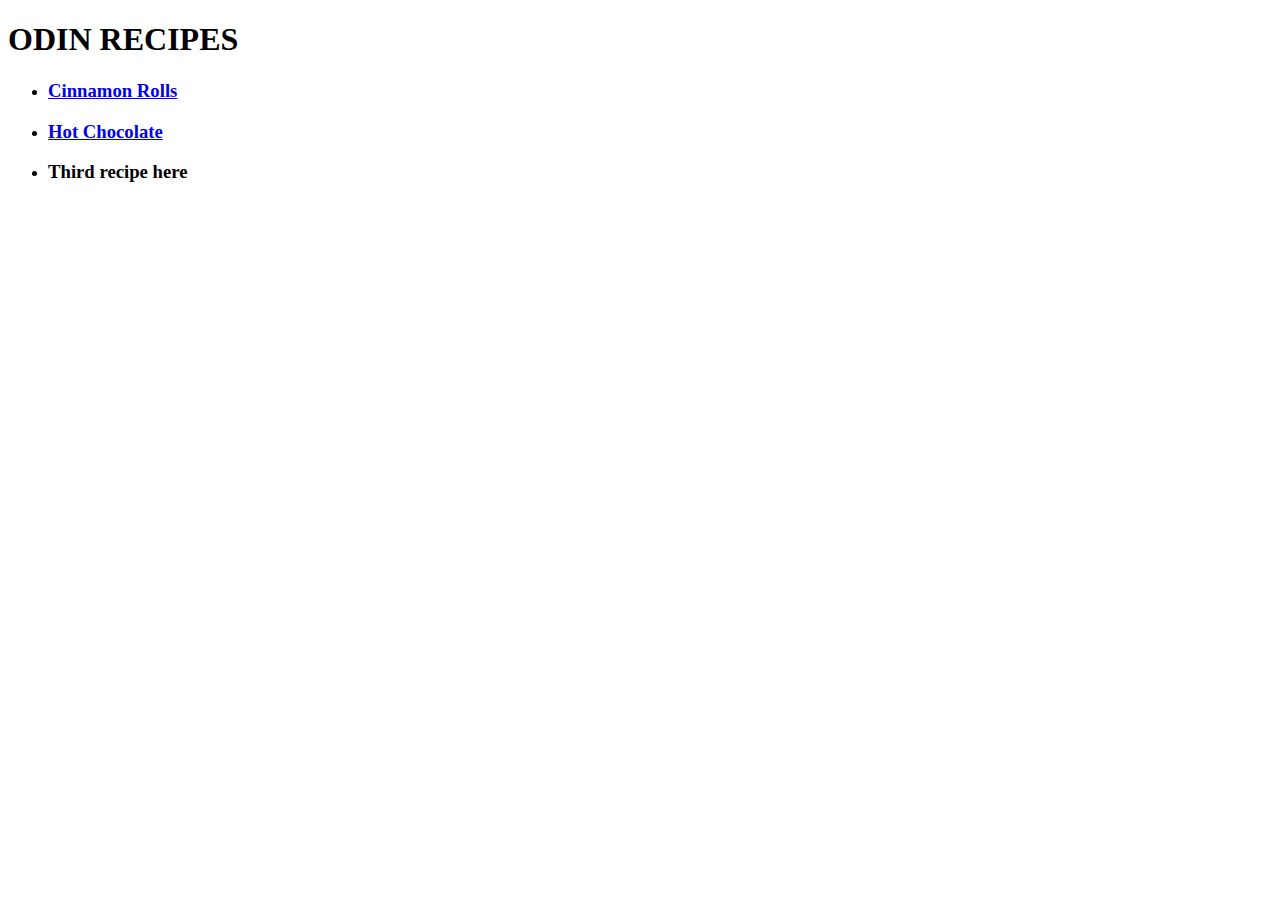
==== index.html @ d545f62a "add new recipes" ====
<!DOCTYPE html>
<html lang="en">
    <head>
        <meta charset="UTF-8">
        <title>Odin Recipes</title>
    </head>
    <body>
        <h1>ODIN RECIPES</h1>
        <ul>
            <li><h3><a href="./recipes/cinnamonrolls.html">Cinnamon Rolls</a></h3></li>
            <li><h3><a href="./recipes/hotchocolate.html">Hot Chocolate</a></h3></li>
            <li><h3><a>Third recipe here</a></h3></li>
        
        </ul>
    </body>
</html>
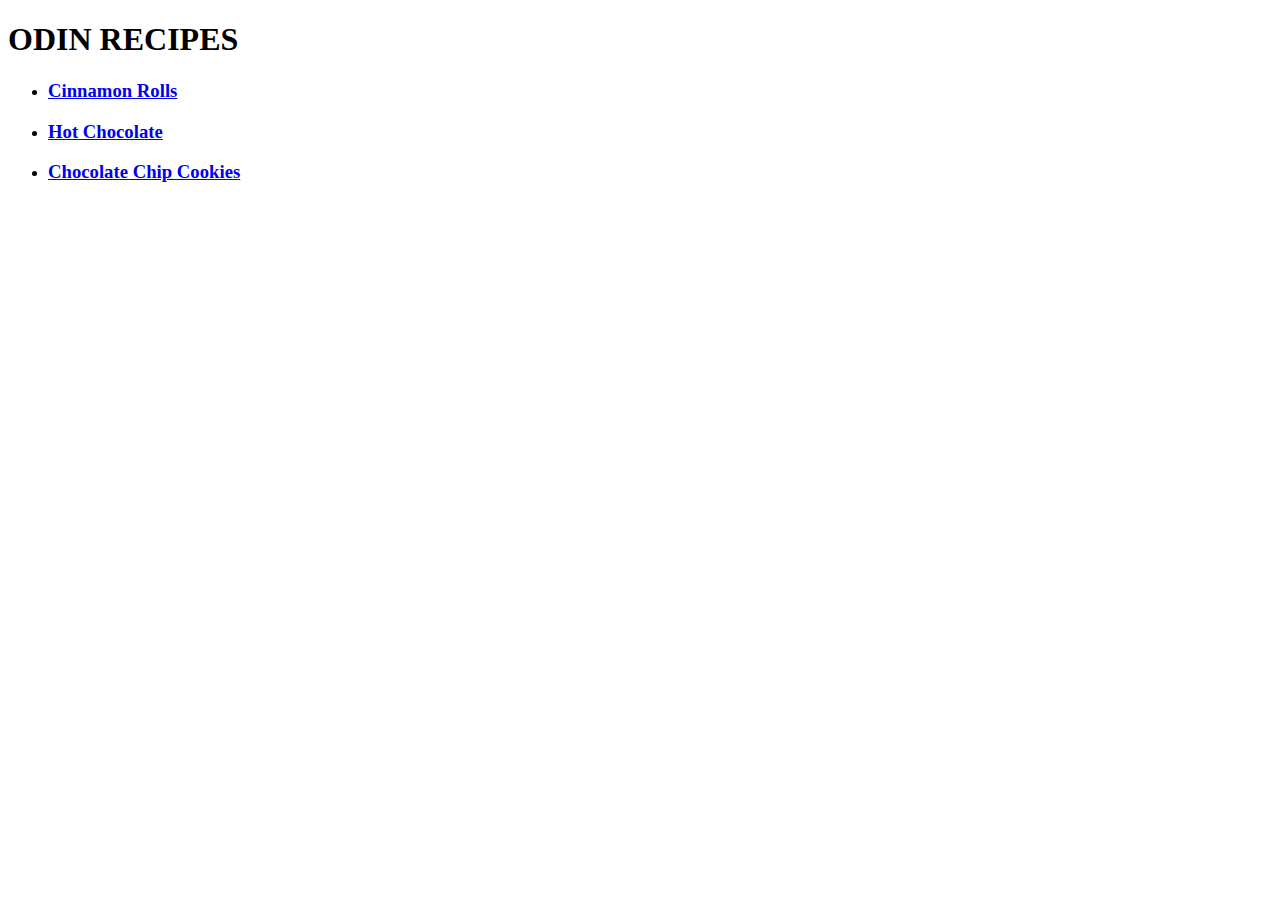
==== commit 24c667f3: "add new recipes" ====
--- a/index.html
+++ b/index.html
@@ -9,7 +9,7 @@
         <ul>
             <li><h3><a href="./recipes/cinnamonrolls.html">Cinnamon Rolls</a></h3></li>
             <li><h3><a href="./recipes/hotchocolate.html">Hot Chocolate</a></h3></li>
-            <li><h3><a>Third recipe here</a></h3></li>
+            <li><h3><a href="./recipes/chocolatechip.html">Chocolate Chip Cookies</a></h3></li>
         
         </ul>
     </body>
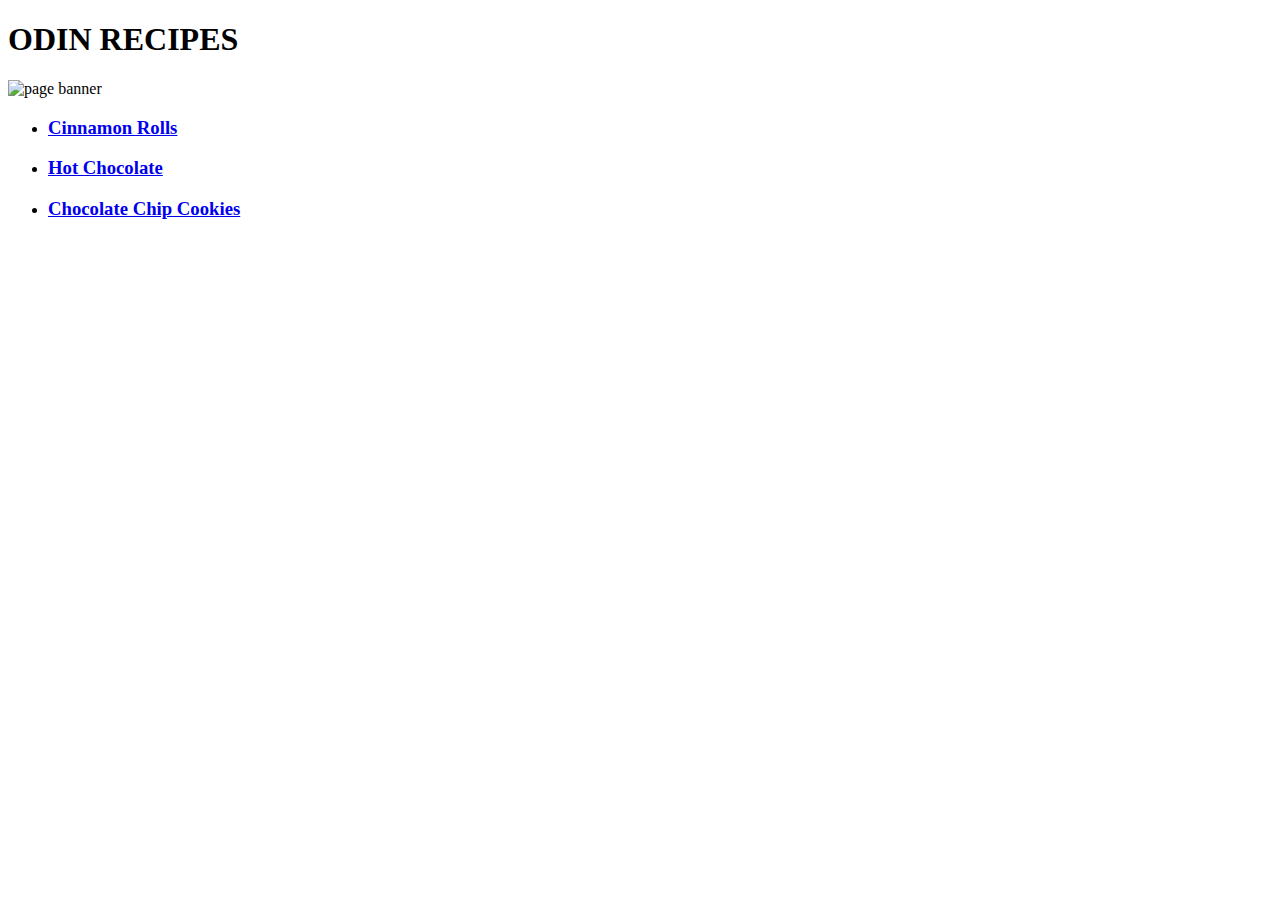
==== commit d2d3a859: "add landing page banner" ====
--- a/index.html
+++ b/index.html
@@ -6,6 +6,7 @@
     </head>
     <body>
         <h1>ODIN RECIPES</h1>
+	<img scr="./images/banner.png" alt="page banner">
         <ul>
             <li><h3><a href="./recipes/cinnamonrolls.html">Cinnamon Rolls</a></h3></li>
             <li><h3><a href="./recipes/hotchocolate.html">Hot Chocolate</a></h3></li>
@@ -13,4 +14,4 @@
         
         </ul>
     </body>
-</html>+</html>
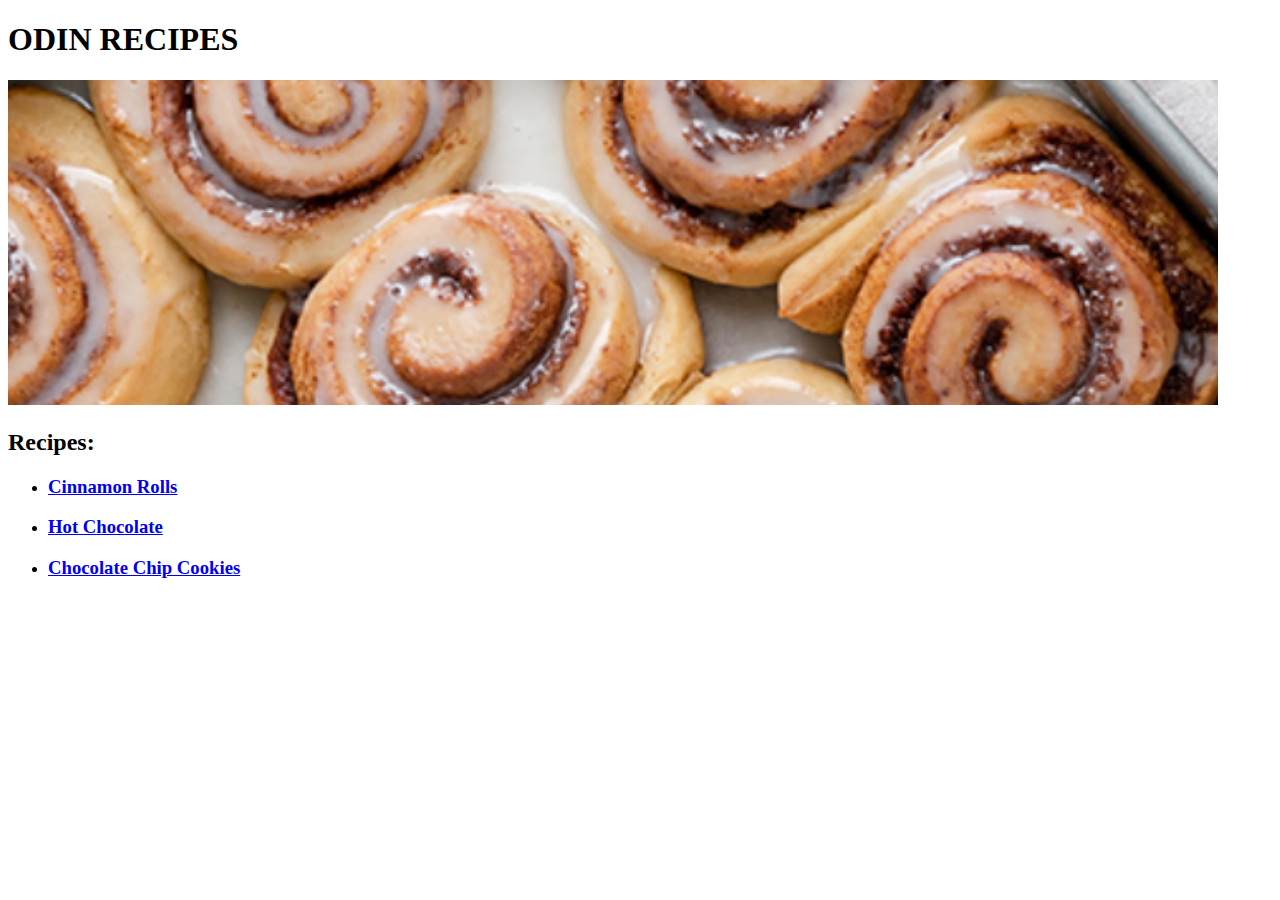
==== commit 98830e8e: "fix index page banner" ====
--- a/index.html
+++ b/index.html
@@ -6,7 +6,8 @@
     </head>
     <body>
         <h1>ODIN RECIPES</h1>
-	<img scr="./images/banner.png" alt="page banner">
+	    <img src="./images/banner.png" alt="page banner">
+        <h2>Recipes:</h2>
         <ul>
             <li><h3><a href="./recipes/cinnamonrolls.html">Cinnamon Rolls</a></h3></li>
             <li><h3><a href="./recipes/hotchocolate.html">Hot Chocolate</a></h3></li>
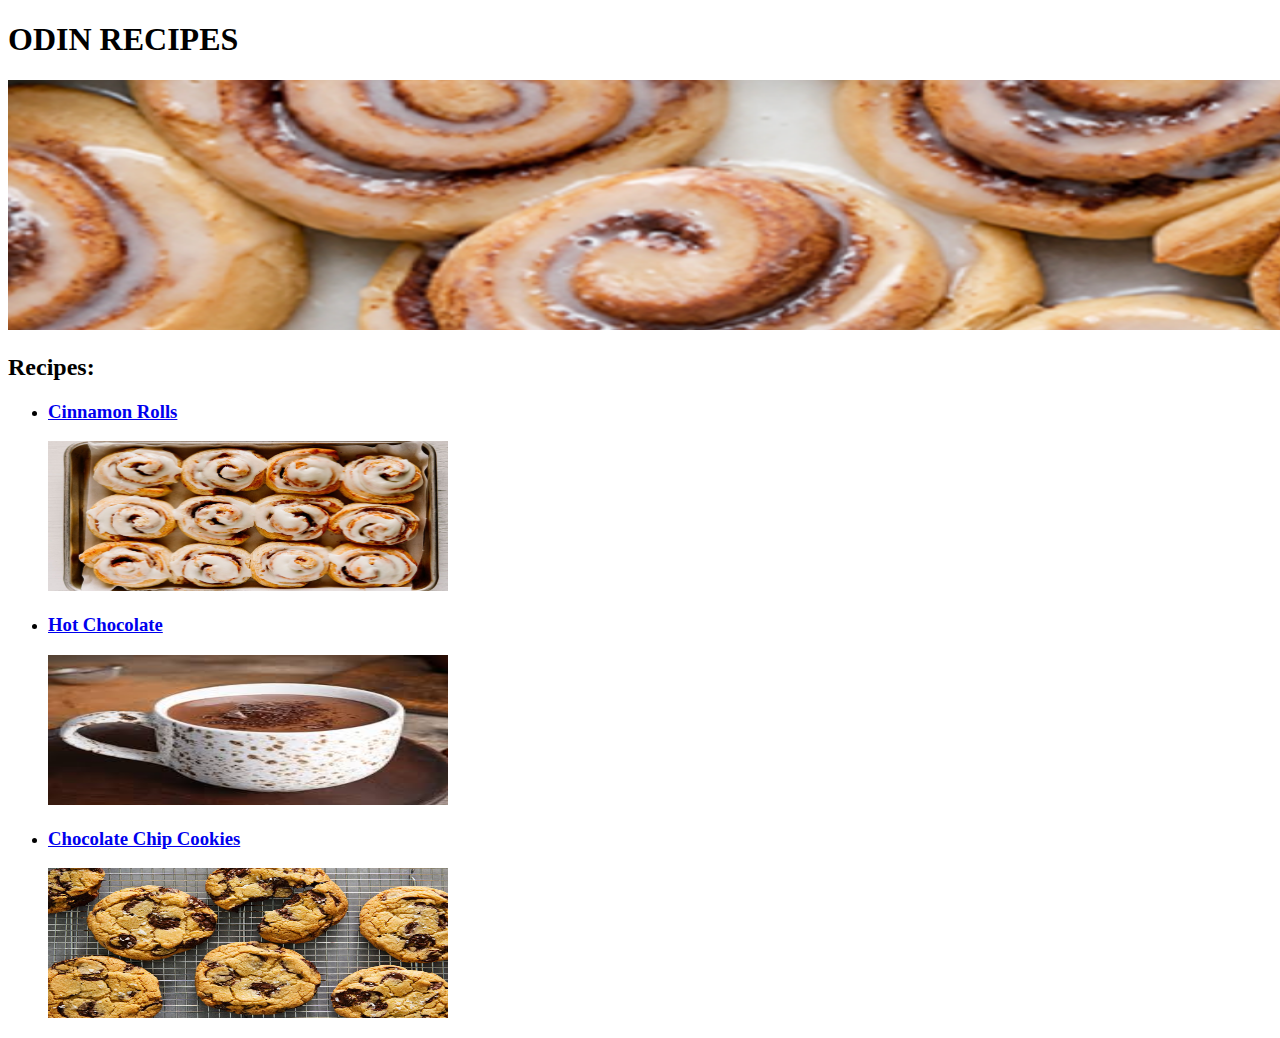
==== commit 7e14908a: "fix image proportion" ====
--- a/index.html
+++ b/index.html
@@ -6,12 +6,15 @@
     </head>
     <body>
         <h1>ODIN RECIPES</h1>
-	    <img src="./images/banner.png" alt="page banner">
+	    <img src="./images/banner.png" alt="page banner" width="1800" height="250">
         <h2>Recipes:</h2>
         <ul>
             <li><h3><a href="./recipes/cinnamonrolls.html">Cinnamon Rolls</a></h3></li>
+            <img src="./images/cinnamonindex.jpg" alt="cinnamon rolls" width="400" height="150">
             <li><h3><a href="./recipes/hotchocolate.html">Hot Chocolate</a></h3></li>
+            <img src="./images/hotchocolateindex.jpeg" alt="hot chocolate" width="400" height="150">
             <li><h3><a href="./recipes/chocolatechip.html">Chocolate Chip Cookies</a></h3></li>
+            <img src="./images/chipindex.jpg" alt="chocolate chip" width="400" height="150">
         
         </ul>
     </body>
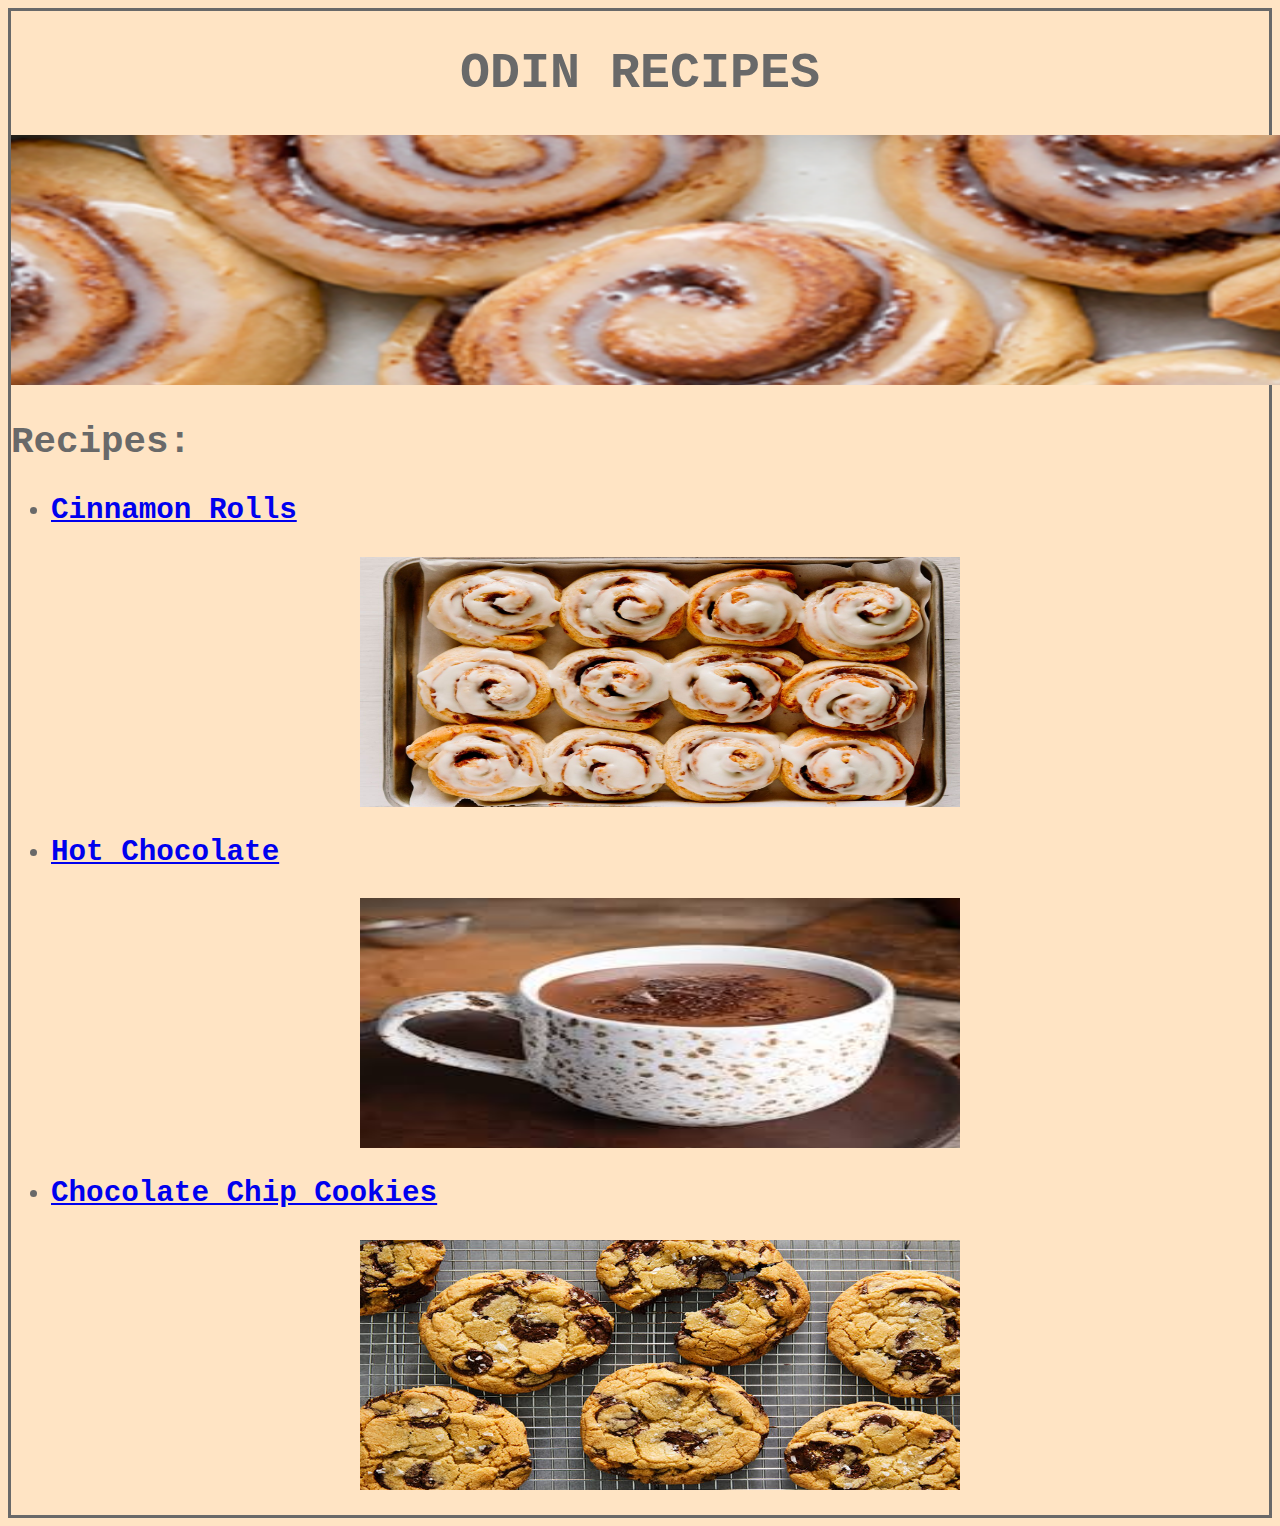
==== commit 447cc5a7: "add css styling to the webpages" ====
--- a/index.html
+++ b/index.html
@@ -3,19 +3,25 @@
     <head>
         <meta charset="UTF-8">
         <title>Odin Recipes</title>
+        <link rel="stylesheet" href="./style.css"/>
     </head>
     <body>
-        <h1>ODIN RECIPES</h1>
-	    <img src="./images/banner.png" alt="page banner" width="1800" height="250">
-        <h2>Recipes:</h2>
-        <ul>
-            <li><h3><a href="./recipes/cinnamonrolls.html">Cinnamon Rolls</a></h3></li>
-            <img src="./images/cinnamonindex.jpg" alt="cinnamon rolls" width="400" height="150">
-            <li><h3><a href="./recipes/hotchocolate.html">Hot Chocolate</a></h3></li>
-            <img src="./images/hotchocolateindex.jpeg" alt="hot chocolate" width="400" height="150">
-            <li><h3><a href="./recipes/chocolatechip.html">Chocolate Chip Cookies</a></h3></li>
-            <img src="./images/chipindex.jpg" alt="chocolate chip" width="400" height="150">
-        
-        </ul>
+        <div class="heading">
+            <h1 class="title">ODIN RECIPES</h1>
+            <img class="banner" src="./images/banner.png" alt="page banner">
+        </div>
+
+        <div class="recipe-card">
+            <h2 class="recipe-title">Recipes:</h2>
+            <ul>
+                <li><h3><a href="./recipes/cinnamonrolls.html">Cinnamon Rolls</a></h3></li>
+                <img class="center"src="./images/cinnamonindex.jpg" alt="cinnamon rolls">
+                <li><h3><a href="./recipes/hotchocolate.html">Hot Chocolate</a></h3></li>
+                <img class="center" src="./images/hotchocolateindex.jpeg" alt="hot chocolate">
+                <li><h3><a href="./recipes/chocolatechip.html">Chocolate Chip Cookies</a></h3></li>
+                <img class="center" src="./images/chipindex.jpg" alt="chocolate chip">
+            
+            </ul>
+        </div>
     </body>
 </html>
--- a/style.css
+++ b/style.css
@@ -0,0 +1,62 @@
+body {
+    background-color: bisque;
+    font-family: 'Courier New', Courier, monospace;
+    border-style: solid;
+    border-color: dimgrey;
+}
+
+.heading .title {
+    text-align: center;
+    font-weight: bold;
+    font-size: 50px;
+    color: dimgray
+}
+.banner{
+    width: 1883px;
+    height: 250px;
+
+}
+
+.recipe-card{
+    color:dimgray;
+    font-size: 25px;
+}
+
+.recipe-title{
+    text-align: left;
+}
+
+.recipe-card li{
+    text-align: left;
+}
+ .center{
+    display: block;
+    margin-left: auto;
+    margin-right: auto;
+    width: 600px;
+    height: 250px;
+}
+
+.heading .title-image{
+    display: block;
+    margin-left: auto;
+    margin-right: auto;
+    height: 250%;
+    width: 25%;
+
+}
+.content h2, .content p, .content ul, .content ol{
+    color: dimgray;
+
+}
+
+.content h2{
+    font-size: 30px;
+    font-weight: bold;
+}
+
+.content p, .content ul, .content ol{
+    font-size: 25px;
+
+
+}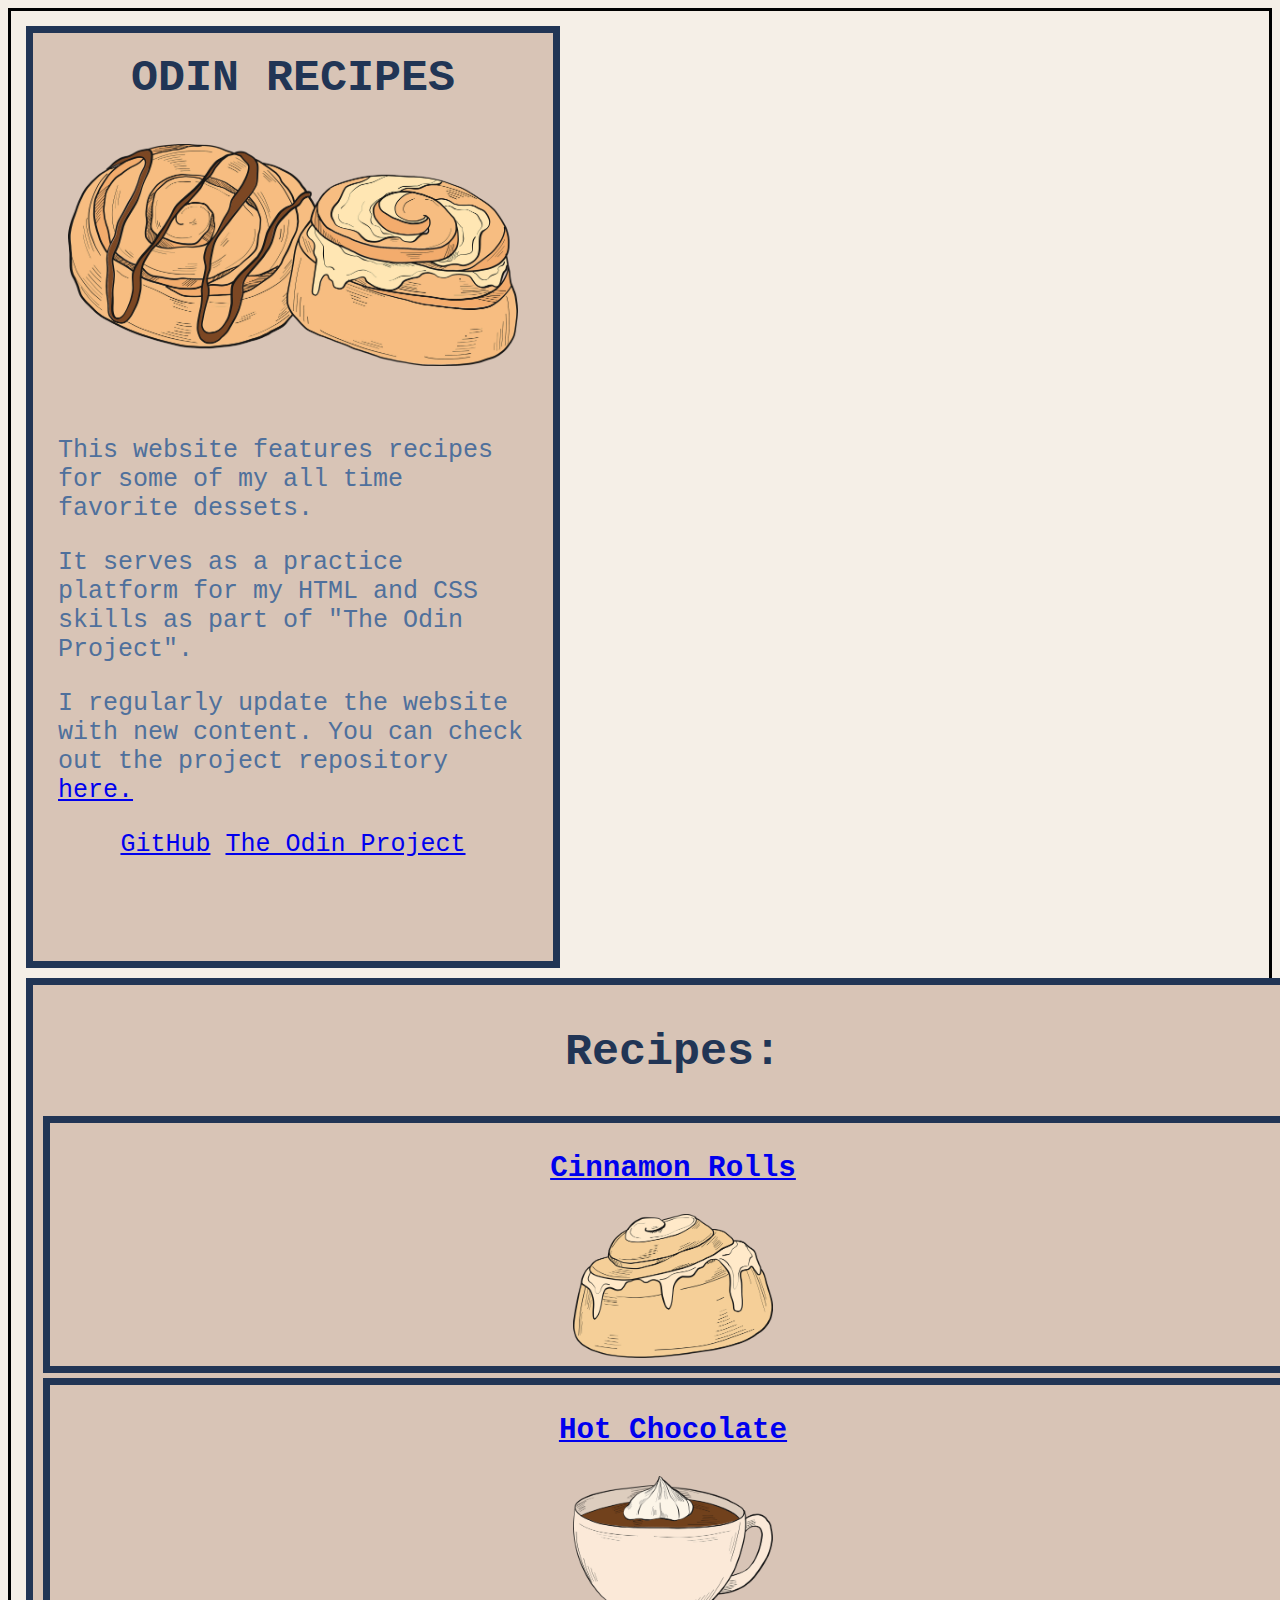
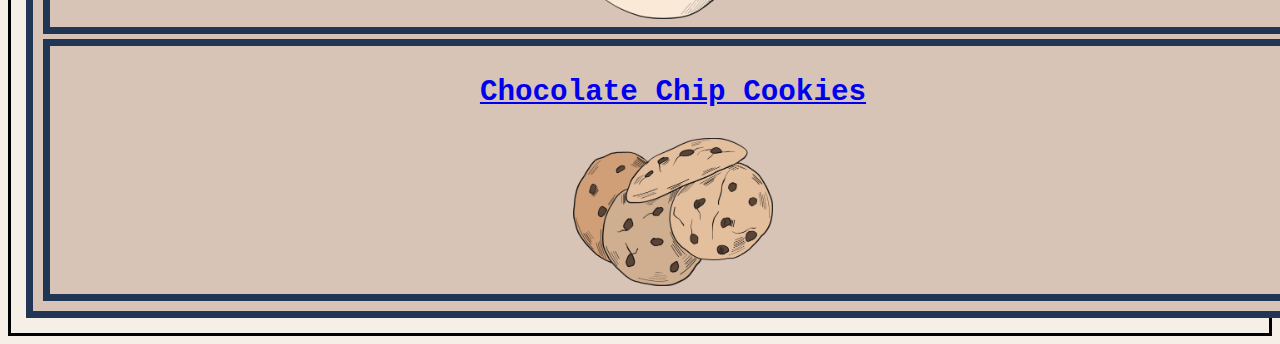
==== commit 370ccfc7: "make changes with basic css and box model" ====
--- a/index.html
+++ b/index.html
@@ -8,20 +8,40 @@
     <body>
         <div class="heading">
             <h1 class="title">ODIN RECIPES</h1>
-            <img class="banner" src="./images/banner.png" alt="page banner">
+            <img class="banner" src="./images/cinnamon.png" alt="page banner">
+            <p>
+                This website features recipes for some of my all time favorite dessets.
+            </p> 
+            <p>
+                It serves as a practice platform for my HTML and CSS skills as part of "The Odin Project".
+            </p> 
+            <p>
+                I regularly update the website with new content. You can check out the project repository <a href="https://github.com/bliblal/odin-recipes">here.</a>
+            </p>
+            <div class="about">
+                <a href="https://github.com/bliblal">GitHub</a>
+                <a href="https://www.theodinproject.com/">The Odin Project</a>
+            </div>
         </div>
 
         <div class="recipe-card">
             <h2 class="recipe-title">Recipes:</h2>
-            <ul>
-                <li><h3><a href="./recipes/cinnamonrolls.html">Cinnamon Rolls</a></h3></li>
-                <img class="center"src="./images/cinnamonindex.jpg" alt="cinnamon rolls">
-                <li><h3><a href="./recipes/hotchocolate.html">Hot Chocolate</a></h3></li>
-                <img class="center" src="./images/hotchocolateindex.jpeg" alt="hot chocolate">
-                <li><h3><a href="./recipes/chocolatechip.html">Chocolate Chip Cookies</a></h3></li>
-                <img class="center" src="./images/chipindex.jpg" alt="chocolate chip">
+            <div class="recipes">    
+                <h3><a href="./recipes/cinnamonrolls.html">Cinnamon Rolls</a></h3>
+                <a href="./recipes/cinnamonrolls.html"><img class="center" src="./images/cinnamon-recipe.png" alt="cinnamon rolls"></a>
+            </div>
+
+            <div class="recipes">
+                <h3><a href="./recipes/hotchocolate.html">Hot Chocolate</a></h3>
+                <a href="./recipes/hotchocolate.html"><img class="center" src="./images/hot_recipes.png" alt="hot chocolate"></a>
+            </div>
             
-            </ul>
+            <div class="recipes">
+                <h3><a href="./recipes/chocolatechip.html">Chocolate Chip Cookies</a></h3>
+                <a href="./recipes/chocolatechip.html"><img class="center" src="./images/chocolate_recipe.png" alt="chocolate chip"></a>
+            </div>
+
         </div>
+
     </body>
 </html>
--- a/style.css
+++ b/style.css
@@ -1,62 +1,79 @@
+/*{
+    border: 2px red solid;
+}*/
+
 body {
-    background-color: bisque;
+    background-color: #F5EFE7;
     font-family: 'Courier New', Courier, monospace;
     border-style: solid;
-    border-color: dimgrey;
+    border-color: black;
+    color: #213555;
+    padding:10px;
+    font-size: 25px;
 }
 
-.heading .title {
-    text-align: center;
-    font-weight: bold;
-    font-size: 50px;
-    color: dimgray
-}
-.banner{
-    width: 1883px;
-    height: 250px;
+.heading{
+    display: inline-block;
+    width: 500px;
+    height: 908px;
+    vertical-align: top;
+    border: 7px #213555 solid;
+    margin: 5px;
+    padding: 10px;
+    background-color: #D8C4B6;
+
 
 }
 
-.recipe-card{
-    color:dimgray;
-    font-size: 25px;
+.heading img.banner{
+    width: 450px;
+    height: auto;
+    display: block;
+    margin: 0 auto;
+    margin-bottom: 70px;;
+}
+.heading .title{
+    text-align: center;
+    font-size: 45px;
+    margin: 10px;
+    margin-bottom: 40px;
 }
 
-.recipe-title{
-    text-align: left;
+.heading p{
+    color: #4F709C;
+    padding: 5 10px;
+    margin: 25px 15px;
 }
 
-.recipe-card li{
-    text-align: left;
-}
- .center{
-    display: block;
-    margin-left: auto;
-    margin-right: auto;
-    width: 600px;
-    height: 250px;
-}
-
-.heading .title-image{
-    display: block;
-    margin-left: auto;
-    margin-right: auto;
-    height: 250%;
-    width: 25%;
-
-}
-.content h2, .content p, .content ul, .content ol{
-    color: dimgray;
+.about{   
+    text-align: center;
 
 }
 
-.content h2{
-    font-size: 30px;
-    font-weight: bold;
+
+.recipe-card{
+    display: inline-block;
+    width: 1270px;
+    border: 7px #213555 solid;
+    margin: 5px;
+    padding: 5px;
+    background-color: #D8C4B6;
+
+}
+.recipe-card .recipe-title{
+    text-align: center;
+    font-size: 45px;
 }
 
-.content p, .content ul, .content ol{
-    font-size: 25px;
+.recipes{
+    border: 7px #213555 solid;
+    margin: 5px;
+    background-color: #D8C4B6;
+    text-align: center;
+}
 
+.recipes img{
+    width: 200px;
+    height: auto;
 
 }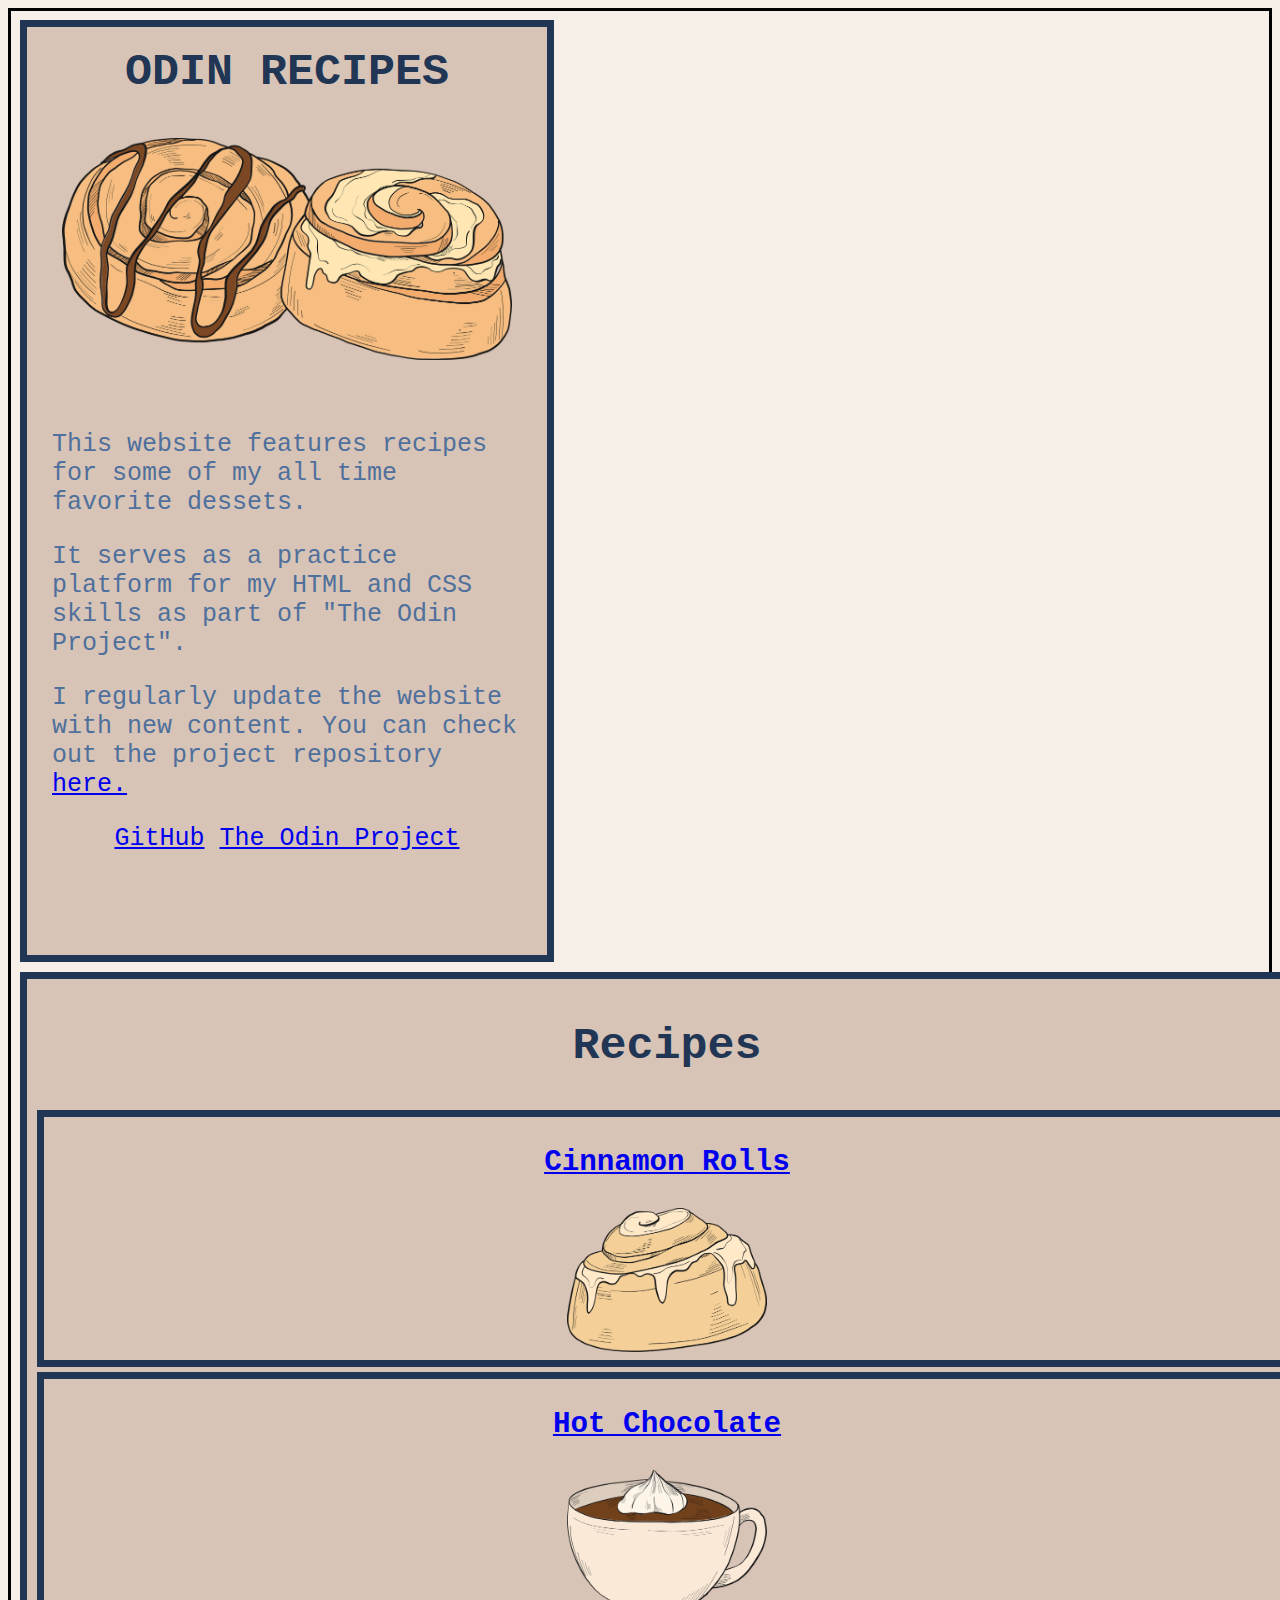
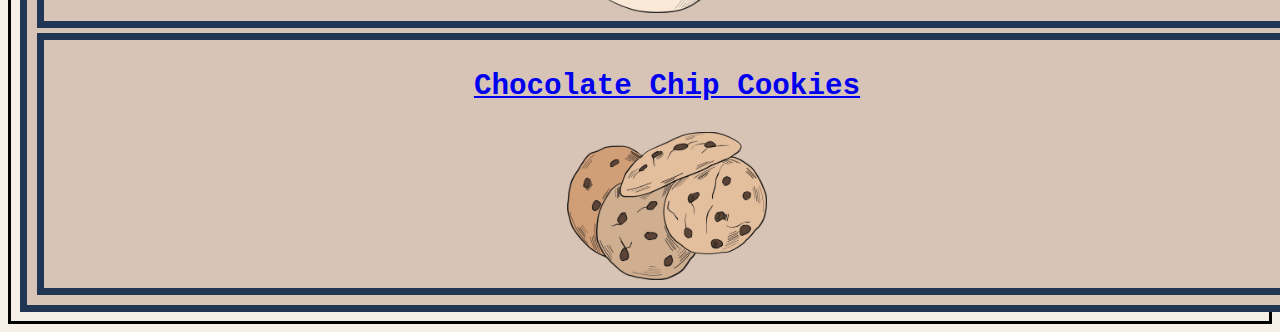
==== commit dcc6e7f6: "Minor layout adjustments" ====
--- a/index.html
+++ b/index.html
@@ -25,7 +25,7 @@
         </div>
 
         <div class="recipe-card">
-            <h2 class="recipe-title">Recipes:</h2>
+            <h2 class="recipe-title">Recipes</h2>
             <div class="recipes">    
                 <h3><a href="./recipes/cinnamonrolls.html">Cinnamon Rolls</a></h3>
                 <a href="./recipes/cinnamonrolls.html"><img class="center" src="./images/cinnamon-recipe.png" alt="cinnamon rolls"></a>
--- a/style.css
+++ b/style.css
@@ -8,7 +8,7 @@
     border-style: solid;
     border-color: black;
     color: #213555;
-    padding:10px;
+    padding:4px;
     font-size: 25px;
 }
 
